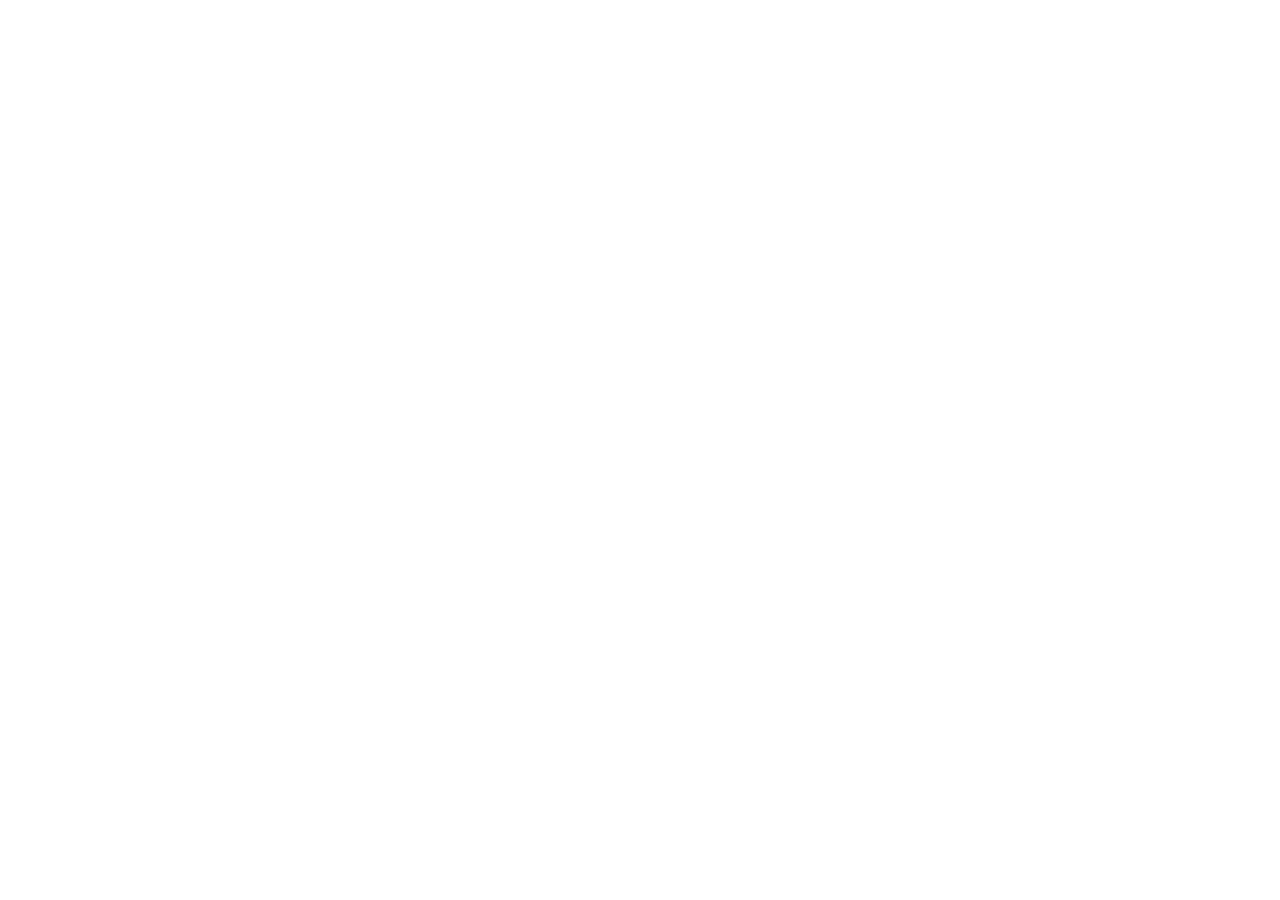
==== CV/index.html @ 8389e9a8 "first commit" ====
<!DOCTYPE html>
<html lang="en">
<head>
    <meta charset="UTF-8">
    <meta name="viewport" content="width=device-width, initial-scale=1.0">
    <link rel="stylesheet" href="styles.css">
    <title>Hoja de vida</title>
</head>
<body>
    
</body>
</html>
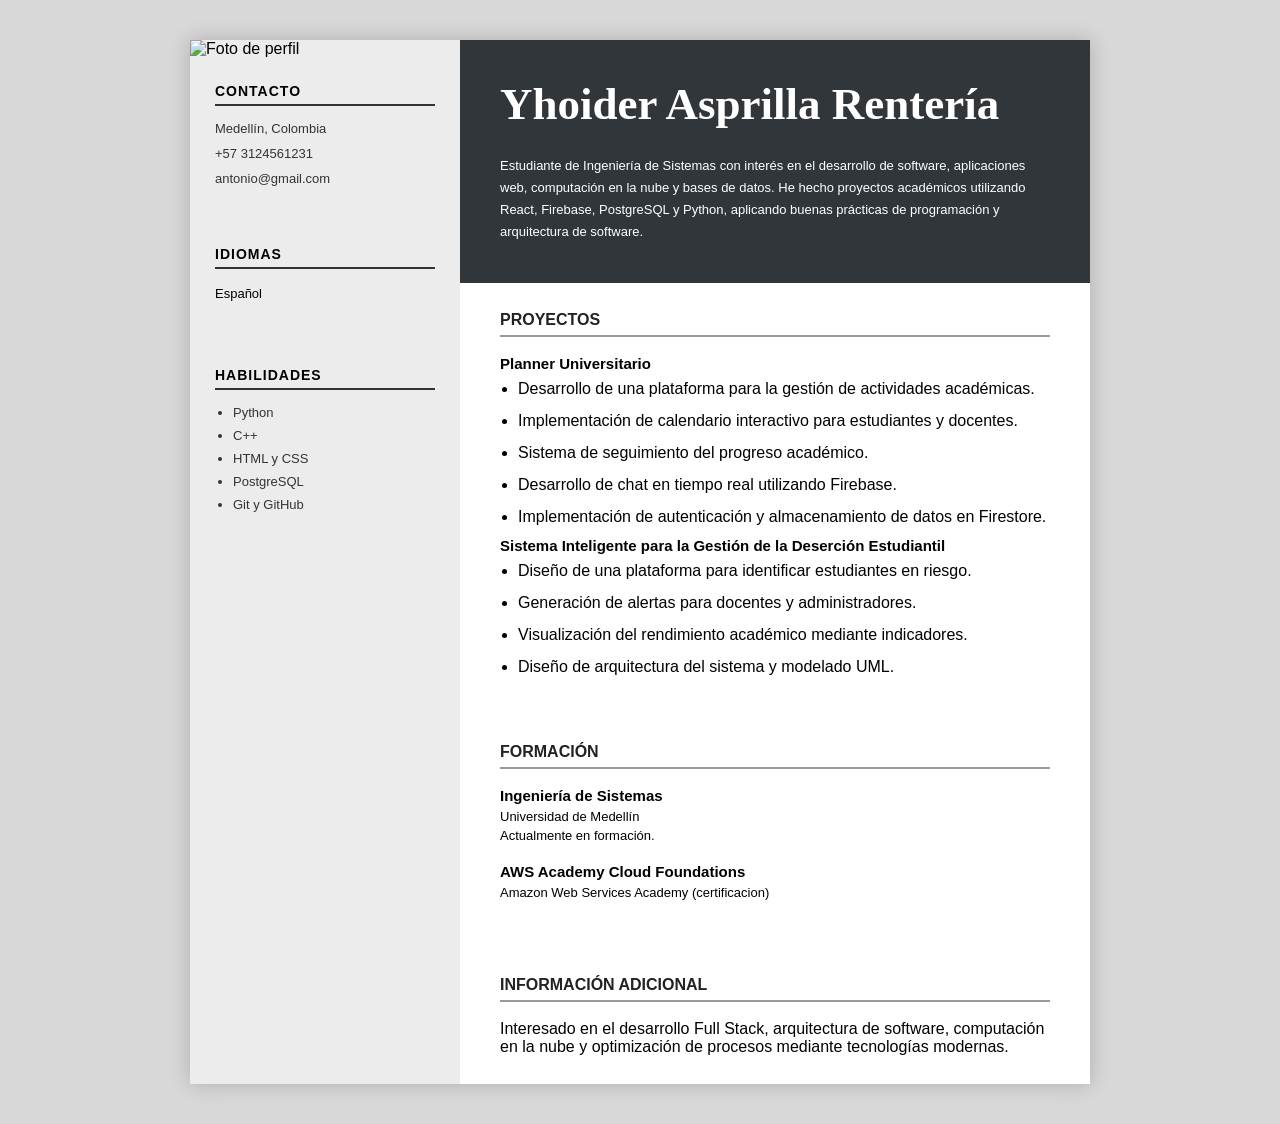
==== commit 851ea7de: "html/css" ====
--- a/CV/index.html
+++ b/CV/index.html
@@ -1,12 +1,141 @@
 <!DOCTYPE html>
-<html lang="en">
+<html lang="es">
 <head>
     <meta charset="UTF-8">
     <meta name="viewport" content="width=device-width, initial-scale=1.0">
+    <title>Hoja de Vida</title>
     <link rel="stylesheet" href="styles.css">
-    <title>Hoja de vida</title>
 </head>
 <body>
-    
+
+<div class="cv">
+
+    <aside class="sidebar">
+
+        <div class="photo">
+            <img src=https://image.tmdb.org/t/p/w300/8TlKqbXYgHmmaEoPBJ7djJ8Rxxa.jpg alt="Foto de perfil">
+        </div>
+
+        <section>
+            <h3>CONTACTO</h3>
+
+            <p>Medellín, Colombia</p>
+            <p>+57 3124561231</p>
+            <p>antonio@gmail.com</p>
+        </section>
+
+        <section>
+            <h3>IDIOMAS</h3>
+
+            <div class="skill">
+                <span>Español</span>
+            </div>
+
+        </section>
+
+        <section>
+            <h3>HABILIDADES</h3>
+
+            <ul>
+                <li>Python</li>
+                <li>C++</li>
+                <li>HTML y CSS</li>
+                <li>PostgreSQL</li>
+                <li>Git y GitHub</li>
+            </ul>
+
+        </section>
+
+    </aside>
+
+    <main class="content">
+
+        <header class="header">
+
+            <h1>Yhoider Asprilla Rentería</h1>
+
+            <p>
+                Estudiante de Ingeniería de Sistemas con interés en el desarrollo
+                de software, aplicaciones web, computación en la nube y bases de
+                datos. He hecho proyectos académicos
+                utilizando React, Firebase, PostgreSQL y Python, aplicando buenas
+                prácticas de programación y arquitectura de software.
+            </p>
+
+        </header>
+
+        <section>
+
+            <h2>PROYECTOS</h2>
+
+            <article>
+
+                <h4>Planner Universitario</h4>
+
+                <ul>
+                    <li>Desarrollo de una plataforma para la gestión de actividades académicas.</li>
+                    <li>Implementación de calendario interactivo para estudiantes y docentes.</li>
+                    <li>Sistema de seguimiento del progreso académico.</li>
+                    <li>Desarrollo de chat en tiempo real utilizando Firebase.</li>
+                    <li>Implementación de autenticación y almacenamiento de datos en Firestore.</li>
+
+                </ul>
+
+            </article>
+
+            <article>
+
+                <h4>Sistema Inteligente para la Gestión de la Deserción Estudiantil</h4>
+
+                <ul>
+
+                    <li>Diseño de una plataforma para identificar estudiantes en riesgo.</li>
+                    <li>Generación de alertas para docentes y administradores.</li>
+                    <li>Visualización del rendimiento académico mediante indicadores.</li>
+                    <li>Diseño de arquitectura del sistema y modelado UML.</li>
+
+                </ul>
+
+            </article>
+
+        </section>
+
+        <section>
+
+            <h2>FORMACIÓN</h2>
+
+            <div class="education">
+
+                <h4>Ingeniería de Sistemas</h4>
+                <p>Universidad de Medellín</p>
+                <p>Actualmente en formación.</p>
+
+            </div>
+
+            <div class="education">
+
+                <h4>AWS Academy Cloud Foundations</h4>
+                <p>Amazon Web Services Academy (certificacion)</p>
+
+            </div>
+
+        </section>
+
+        <section>
+
+            <h2>INFORMACIÓN ADICIONAL</h2>
+
+            <p>
+                Interesado en el desarrollo Full Stack, arquitectura de software,
+                computación en la nube y optimización de procesos mediante 
+                tecnologías modernas.
+            </p>
+
+        </section>
+
+    </main>
+
+</div>
+
 </body>
 </html>
--- a/CV/styles.css
+++ b/CV/styles.css
@@ -0,0 +1,158 @@
+*{
+    margin:0;
+    padding:0;
+    box-sizing:border-box;
+}
+
+body{
+    background:#d8d8d8;
+    font-family:Arial, Helvetica, sans-serif;
+    padding:40px;
+}
+
+.cv{
+    max-width:900px;
+    margin:auto;
+    background:white;
+    display:flex;
+    box-shadow:0 0 20px rgba(0,0,0,.2);
+}
+
+.sidebar{
+    width:30%;
+    background:#ececec;
+}
+
+.photo img{
+    width:100%;
+    display:block;
+}
+
+.sidebar section{
+    padding:25px;
+}
+
+.sidebar h3{
+    font-size:14px;
+    margin-bottom:15px;
+    border-bottom:2px solid #333;
+    padding-bottom:5px;
+    letter-spacing:1px;
+}
+
+.sidebar p{
+    font-size:13px;
+    margin-bottom:10px;
+    color:#333;
+}
+
+.sidebar ul{
+    padding-left:18px;
+}
+
+.sidebar li{
+    margin-bottom:8px;
+    font-size:13px;
+    color:#333;
+}
+
+/* Idiomas */
+
+.skill{
+    margin-bottom:15px;
+}
+
+.skill span{
+    font-size:13px;
+}
+
+.line{
+    margin-top:6px;
+    width:100%;
+    height:5px;
+    background:#bbb;
+}
+
+.fill{
+    height:100%;
+    background:#333;
+}
+
+.full{
+    width:100%;
+}
+
+.medium{
+    width:70%;
+}
+
+.low{
+    width:45%;
+}
+
+/* ---------------------- */
+/* CONTENIDO */
+/* ---------------------- */
+
+.content{
+    width:70%;
+}
+
+.header{
+    background:#31363b;
+    color:white;
+    padding:40px;
+}
+
+.header h1{
+    font-family:Georgia, serif;
+    font-size:45px;
+    line-height:1.1;
+    margin-bottom:25px;
+}
+
+.header p{
+    font-size:13px;
+    line-height:1.7;
+}
+
+.content section{
+    padding:28px 40px;
+}
+
+.content h2{
+    font-size:16px;
+    color:#222;
+    margin-bottom:18px;
+    border-bottom:2px solid #999;
+    padding-bottom:6px;
+}
+
+.content h4{
+    font-size:15px;
+    margin-bottom:5px;
+}
+
+.date{
+    color:#666;
+    font-size:12px;
+    margin-bottom:10px;
+}
+
+.content ul{
+    padding-left:18px;
+}
+
+.content li{
+    margin-bottom:8px;
+    line-height:1.5;
+}
+
+.education{
+    margin-bottom:20px;
+}
+
+.education p{
+    margin-top:4px;
+    font-size:13px;
+}
